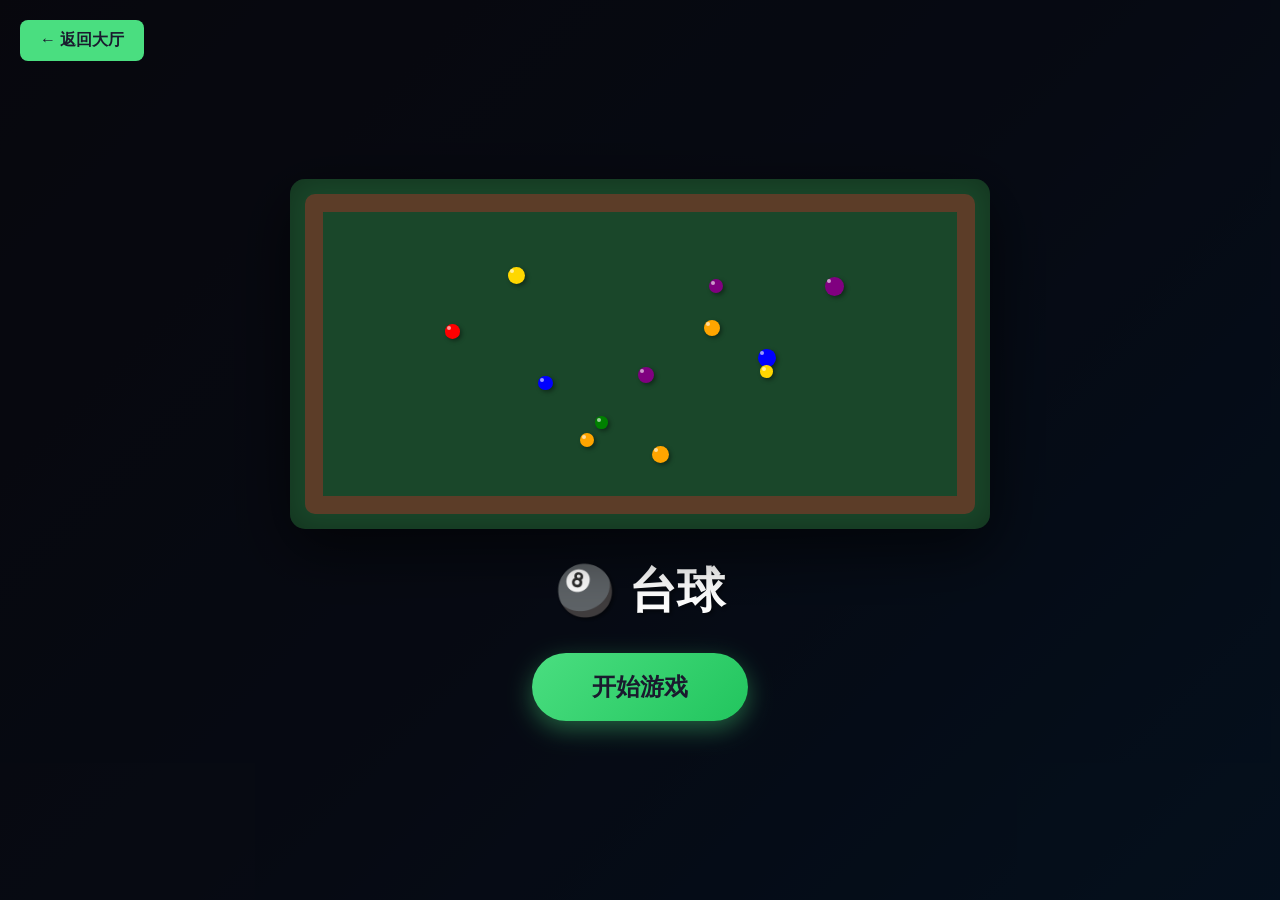
==== pool.html @ c65b7fc7 "fix: 台球横屏自适应布局" ====
<!DOCTYPE html>
<html lang="zh-CN">
<head>
    <meta charset="UTF-8">
    <meta name="viewport" content="width=device-width, initial-scale=1.0, user-scalable=no">
    <title>台球 - 单人练习</title>
    <style>
        * {
            margin: 0;
            padding: 0;
            box-sizing: border-box;
        }
        
        body {
            font-family: 'Segoe UI', sans-serif;
            background: linear-gradient(135deg, #1a1a2e 0%, #16213e 50%, #0f3460 100%);
            min-height: 100vh;
            display: flex;
            flex-direction: column;
            align-items: center;
            justify-content: center;
            padding: 10px;
            overflow: hidden;
        }
        
        /* 开始菜单 */
        #startMenu {
            position: fixed;
            inset: 0;
            display: flex;
            flex-direction: column;
            align-items: center;
            justify-content: center;
            background: rgba(0,0,0,0.7);
            z-index: 100;
        }
        
        #startMenu.hidden {
            display: none;
        }
        
        .menu-table {
            position: relative;
            width: 90%;
            max-width: 700px;
            aspect-ratio: 2;
            background: #1a472a;
            border-radius: 15px;
            box-shadow: 
                0 20px 60px rgba(0,0,0,0.6),
                inset 0 0 30px rgba(0,0,0,0.3);
            overflow: hidden;
            margin-bottom: 30px;
        }
        
        .menu-table::before {
            content: '';
            position: absolute;
            inset: 15px;
            border: 18px solid #5c3d28;
            border-radius: 10px;
            pointer-events: none;
        }
        
        .menu-ball {
            position: absolute;
            border-radius: 50%;
            box-shadow: 2px 2px 4px rgba(0,0,0,0.4);
        }
        
        .menu-ball::after {
            content: '';
            position: absolute;
            top: 2px;
            left: 2px;
            width: 4px;
            height: 4px;
            background: rgba(255,255,255,0.6);
            border-radius: 50%;
        }
        
        .menu-title {
            font-size: 48px;
            color: #fff;
            margin-bottom: 30px;
            text-shadow: 2px 2px 4px rgba(0,0,0,0.5);
        }
        
        .start-btn {
            background: linear-gradient(135deg, #4ade80, #22c55e);
            color: #1a1a2e;
            border: none;
            padding: 18px 60px;
            font-size: 24px;
            font-weight: bold;
            border-radius: 50px;
            cursor: pointer;
            box-shadow: 0 8px 25px rgba(74,222,128,0.4);
            transition: transform 0.3s, box-shadow 0.3s;
            -webkit-tap-highlight-color: transparent;
            touch-action: manipulation;
        }
        
        .start-btn:hover {
            transform: translateY(-3px);
            box-shadow: 0 12px 30px rgba(74,222,128,0.5);
        }
        
        .start-btn:active {
            transform: translateY(0);
        }
        
        .back-btn {
            position: fixed;
            top: 20px;
            left: 20px;
            background: #4ade80;
            color: #1a1a2e;
            padding: 10px 20px;
            border-radius: 8px;
            text-decoration: none;
            font-weight: bold;
            z-index: 200;
        }
        
        /* 设备选择界面 */
        .device-select {
            display: none;
            position: fixed;
            inset: 0;
            background: linear-gradient(135deg, #1a1a2e 0%, #16213e 50%, #0f3460 100%);
            z-index: 150;
            flex-direction: column;
            align-items: center;
            justify-content: center;
            padding: 20px;
        }
        
        .device-select.show {
            display: flex;
        }
        
        .device-btn {
            background: rgba(255,255,255,0.1);
            border: 2px solid rgba(255,255,255,0.3);
            border-radius: 16px;
            padding: 30px 40px;
            color: #fff;
            cursor: pointer;
            transition: all 0.3s;
            display: flex;
            flex-direction: column;
            align-items: center;
            gap: 10px;
            font-size: 18px;
        }
        
        .device-btn:hover {
            background: rgba(74,222,128,0.2);
            border-color: #4ade80;
            transform: translateY(-5px);
        }
        
        .game-ui {
            display: none;
        }
        
        .game-ui.active {
            display: block;
        }
        
        /* 手机横屏模式 */
        @media (orientation: landscape) and (max-height: 500px) {
            body {
                padding: 5px;
            }
            
            h1 {
                font-size: 16px;
                margin-bottom: 5px;
            }
            
            .info-bar {
                gap: 15px;
                margin-bottom: 5px;
                font-size: 12px;
            }
            
            .info-bar span {
                padding: 4px 10px;
            }
            
            .tips {
                font-size: 11px;
                margin-top: 5px;
            }
            
            .power-indicator {
                width: 150px;
                height: 12px;
                margin-top: 5px;
            }
        }
        
        /* 设备选择界面 */
        .device-select {
            color: #fff;
            margin-bottom: 15px;
            font-size: 28px;
        }
        
        .info-bar {
            display: flex;
            gap: 30px;
            margin-bottom: 15px;
            color: #fff;
            font-size: 18px;
            flex-wrap: wrap;
            justify-content: center;
        }
        
        .info-bar span {
            background: rgba(255,255,255,0.1);
            padding: 8px 20px;
            border-radius: 8px;
        }
        
        #gameCanvas {
            background: #1a472a;
            border-radius: 12px;
            box-shadow: 0 10px 40px rgba(0,0,0,0.5);
            cursor: crosshair;
            touch-action: none;
        }
        
        .tips {
            color: #888;
            margin-top: 15px;
            font-size: 14px;
        }
        
        .power-indicator {
            width: 300px;
            height: 20px;
            background: #333;
            border-radius: 10px;
            overflow: hidden;
            margin-top: 15px;
        }
        
        .power-fill {
            height: 100%;
            width: 0%;
            background: linear-gradient(90deg, #4ade80, #f59e0b, #ef4444);
            transition: width 0.05s;
        }
    </style>
</head>
<body>
    <!-- 开始菜单 -->
    <div id="startMenu">
        <div class="menu-table" id="menuTable">
            <!-- JS生成散落小球 -->
        </div>
        <h1 class="menu-title">🎱 台球</h1>
        <button class="start-btn" id="startBtn" onclick="showDeviceSelect()">开始游戏</button>
    </div>
    
    <!-- 设备选择界面 -->
    <div id="deviceSelect" class="device-select">
        <h2 style="color:#fff; margin-bottom:30px;">请选择您的设备</h2>
        <div style="display:flex; gap:30px; flex-wrap:wrap; justify-content:center;">
            <button class="device-btn" id="btn-pc">
                <span style="font-size:48px;">💻</span>
                <span>电脑</span>
            </button>
            <button class="device-btn" id="btn-mobile">
                <span style="font-size:48px;">📱</span>
                <span>手机</span>
            </button>
        </div>
    </div>
    
    <a href="index.html" class="back-btn">← 返回大厅</a>
    
    <!-- 游戏界面 -->
    <div class="game-ui" id="gameUI">
        <h1>🎱 台球单人练习</h1>
        
        <div class="info-bar">
            <span>得分: <b id="score">0</b></span>
            <span id="statusText">目标: 打进所有球</span>
            <button id="backBtn" onclick="backToMenu()" style="display:none; padding:8px 16px; background:#4ade80; border:none; border-radius:6px; cursor:pointer; font-weight:bold;">重新开始</button>
        </div>
        
        <canvas id="gameCanvas"></canvas>
        
        <div class="power-indicator">
            <div class="power-fill" id="powerFill"></div>
        </div>
        
        <p class="tips">拖动鼠标/手指瞄准，松开击球</p>
    </div>

    <script>
        // 生成菜单页散落小球
        function createMenuBalls() {
            // 移动端触摸支持
            document.getElementById('startBtn').addEventListener('touchstart', function(e) {
                e.preventDefault();
                showDeviceSelect();
            });
            
            document.getElementById('startBtn').addEventListener('click', function() {
                showDeviceSelect();
            });
            
            // 电脑/手机按钮事件 - 同时支持点击和触摸
            const btnPc = document.getElementById('btn-pc');
            const btnMobile = document.getElementById('btn-mobile');
            
            btnPc.addEventListener('click', function(e) { 
                e.preventDefault();
                startGame('pc'); 
            });
            btnPc.addEventListener('touchstart', function(e) { 
                e.preventDefault();
                e.stopPropagation();
                startGame('pc'); 
            });
            
            btnMobile.addEventListener('click', function(e) { 
                e.preventDefault();
                startGame('mobile'); 
            });
            btnMobile.addEventListener('touchstart', function(e) { 
                e.preventDefault();
                e.stopPropagation();
                startGame('mobile'); 
            });
            
            const table = document.getElementById('menuTable');
            const colors = ['#FFD700', '#0000FF', '#FF0000', '#800080', '#FFA500', '#008000', '#800000', '#000000'];
            
            for (let i = 0; i < 12; i++) {
                const ball = document.createElement('div');
                ball.className = 'menu-ball';
                
                const left = 20 + Math.random() * 60;
                const top = 20 + Math.random() * 60;
                const size = 12 + Math.random() * 8;
                const color = colors[Math.floor(Math.random() * colors.length)];
                
                ball.style.left = left + '%';
                ball.style.top = top + '%';
                ball.style.width = size + 'px';
                ball.style.height = size + 'px';
                ball.style.background = color === '#000000' ? 'linear-gradient(135deg, #444, #000)' : color;
                
                table.appendChild(ball);
            }
        }
        
        createMenuBalls();
        
        // ========== 游戏代码 ==========
        
        const canvas = document.getElementById('gameCanvas');
        const ctx = canvas.getContext('2d');
        
        // 配置
        const TABLE_MARGIN = 20;
        const POCKET_RADIUS = 22;
        let BALL_RADIUS = 11;
        const FRICTION = 0.978;
        const MIN_VELOCITY = 0.08;
        
        // 球颜色
        const BALL_COLORS = {
            1: '#FFD700', 2: '#0000FF', 3: '#FF0000', 4: '#800080',
            5: '#FFA500', 6: '#008000', 7: '#800000', 8: '#000000',
            9: '#FFD700', 10: '#0000FF', 11: '#FF0000', 12: '#800080',
            13: '#FFA500', 14: '#008000', 15: '#800000'
        };
        
        let balls = [];
        let cueBall = null;
        let isDragging = false;
        let dragStart = { x: 0, y: 0 };
        let dragEnd = { x: 0, y: 0 };
        let power = 0;
        let score = 0;
        let isFreeBall = false;
        let cueBallPocketed = false;
        
        // 游戏状态
        let gameStarted = false;
        
        // 设置画布大小
        function resize() {
            const isLandscape = window.innerWidth > window.innerHeight;
            
            if (isLandscape) {
                // 横屏模式 - 更大的画布
                canvas.width = window.innerWidth - 40;
                canvas.height = window.innerHeight * 0.7;
                
                // 保持比例
                if (canvas.width / canvas.height > 2) {
                    canvas.width = canvas.height * 2;
                } else {
                    canvas.height = canvas.width / 2;
                }
                
                // 横屏时球更大
                BALL_RADIUS = Math.min(14, canvas.width / 40);
            } else {
                // 竖屏模式
                const maxW = Math.min(window.innerWidth - 20, 800);
                const maxH = window.innerHeight * 0.5;
                
                if (maxW / maxH > 2) {
                    canvas.height = maxH;
                    canvas.width = maxH * 2;
                } else {
                    canvas.width = maxW;
                    canvas.height = maxW / 2;
                }
                
                // 竖屏时球稍小
                BALL_RADIUS = Math.min(10, canvas.width / 50);
            }
        }
        
        resize();
        window.addEventListener('resize', resize);
        
        // 球袋位置
        function getPockets() {
            const m = 15;
            return [
                { x: m, y: m },
                { x: canvas.width / 2, y: m - 5 },
                { x: canvas.width - m, y: m },
                { x: m, y: canvas.height - m },
                { x: canvas.width / 2, y: canvas.height - m + 5 },
                { x: canvas.width - m, y: canvas.height - m }
            ];
        }
        
        // 球类
        class Ball {
            constructor(x, y, num) {
                this.x = x;
                this.y = y;
                this.vx = 0;
                this.vy = 0;
                this.num = num;
                this.radius = BALL_RADIUS;
                this.pocketed = false;
            }
            
            update() {
                if (this.pocketed) return;
                
                this.x += this.vx;
                this.y += this.vy;
                
                this.vx *= FRICTION;
                this.vy *= FRICTION;
                
                if (Math.abs(this.vx) < MIN_VELOCITY) this.vx = 0;
                if (Math.abs(this.vy) < MIN_VELOCITY) this.vy = 0;
                
                const margin = 20 + this.radius;
                if (this.x < margin) { this.x = margin; this.vx = -this.vx * 0.85; }
                if (this.x > canvas.width - margin) { this.x = canvas.width - margin; this.vx = -this.vx * 0.85; }
                if (this.y < margin) { this.y = margin; this.vy = -this.vy * 0.85; }
                if (this.y > canvas.height - margin) { this.y = canvas.height - margin; this.vy = -this.vy * 0.85; }
                
                const pockets = getPockets();
                for (const p of pockets) {
                    const dist = Math.hypot(this.x - p.x, this.y - p.y);
                    if (dist < POCKET_RADIUS + 4) {
                        this.pocketed = true;
                        this.vx = 0;
                        this.vy = 0;
                        
                        if (this.num === 0) {
                            cueBallPocketed = true;
                        } else if (this.num !== 8 && this.num !== 0) {
                            score += 10;
                            document.getElementById('score').textContent = score;
                        }
                    }
                }
            }
            
            draw() {
                if (this.pocketed) return;
                
                const color = this.num === 0 ? '#fff' : (this.num === 8 ? '#000' : BALL_COLORS[this.num]);
                const isStripe = this.num > 8;
                
                const rotation = (this.x / this.radius) * 0.5;
                
                const grad = ctx.createRadialGradient(this.x - 3, this.y - 3, 0, this.x, this.y, this.radius);
                
                if (this.num === 0) {
                    grad.addColorStop(0, '#ffffff');
                    grad.addColorStop(1, '#cccccc');
                } else if (isStripe) {
                    grad.addColorStop(0, '#ffffff');
                    grad.addColorStop(1, color);
                } else {
                    grad.addColorStop(0, lighten(color, 50));
                    grad.addColorStop(1, color);
                }
                
                ctx.save();
                ctx.translate(this.x, this.y);
                
                ctx.beginPath();
                ctx.arc(0, 0, this.radius, 0, Math.PI * 2);
                ctx.fillStyle = grad;
                ctx.fill();
                
                if (isStripe) {
                    ctx.beginPath();
                    ctx.arc(0, 0, this.radius, 0, Math.PI * 2);
                    ctx.fillStyle = '#fff';
                    ctx.fill();
                    ctx.save();
                    ctx.rotate(rotation);
                    ctx.fillStyle = color;
                    ctx.fillRect(-this.radius, -4, this.radius * 2, 8);
                    ctx.restore();
                }
                
                if (this.num > 0) {
                    ctx.fillStyle = '#fff';
                    ctx.beginPath();
                    ctx.arc(0, 0, 5, 0, Math.PI * 2);
                    ctx.fill();
                    ctx.fillStyle = '#000';
                    ctx.font = 'bold 7px Arial';
                    ctx.textAlign = 'center';
                    ctx.textBaseline = 'middle';
                    ctx.fillText(this.num, 0, 0.5);
                } else {
                    ctx.save();
                    ctx.rotate(rotation);
                    ctx.strokeStyle = 'rgba(200,200,200,0.5)';
                    ctx.lineWidth = 1;
                    for (let i = 0; i < 3; i++) {
                        ctx.beginPath();
                        ctx.moveTo(-this.radius * 0.6, -4 + i * 4);
                        ctx.lineTo(this.radius * 0.6, -4 + i * 4);
                        ctx.stroke();
                    }
                    ctx.restore();
                }
                
                const highlightGrad = ctx.createRadialGradient(-3, -3, 0, -3, -3, this.radius * 0.4);
                highlightGrad.addColorStop(0, 'rgba(255,255,255,0.6)');
                highlightGrad.addColorStop(1, 'rgba(255,255,255,0)');
                ctx.beginPath();
                ctx.arc(-3, -3, this.radius * 0.4, 0, Math.PI * 2);
                ctx.fillStyle = highlightGrad;
                ctx.fill();
                
                ctx.restore();
            }
            
            isMoving() {
                return Math.abs(this.vx) > MIN_VELOCITY || Math.abs(this.vy) > MIN_VELOCITY;
            }
        }
        
        function lighten(color, percent) {
            const num = parseInt(color.replace('#', ''), 16);
            const amt = Math.round(2.55 * percent);
            const R = Math.min(255, (num >> 16) + amt);
            const G = Math.min(255, ((num >> 8) & 0xff) + amt);
            const B = Math.min(255, (num & 0xff) + amt);
            return '#' + (0x1000000 + R * 0x10000 + G * 0x100 + B).toString(16).slice(1);
        }
        
        function initBalls() {
            balls = [];
            
            cueBall = new Ball(canvas.width * 0.25, canvas.height / 2, 0);
            balls.push(cueBall);
            
            const startX = canvas.width * 0.7;
            const startY = canvas.height / 2;
            const gap = BALL_RADIUS * 2.1;
            
            const order = [1, 9, 2, 10, 8, 3, 11, 4, 12, 5, 13, 6, 14, 7, 15];
            let idx = 0;
            
            for (let row = 0; row < 5; row++) {
                for (let col = 0; col <= row; col++) {
                    const x = startX + row * gap * 0.866;
                    const y = startY + (col - row / 2) * gap;
                    balls.push(new Ball(x, y, order[idx]));
                    idx++;
                }
            }
        }
        
        function checkCollisions() {
            for (let i = 0; i < balls.length; i++) {
                for (let j = i + 1; j < balls.length; j++) {
                    const b1 = balls[i];
                    const b2 = balls[j];
                    if (b1.pocketed || b2.pocketed) continue;
                    
                    const dx = b2.x - b1.x;
                    const dy = b2.y - b1.y;
                    const dist = Math.hypot(dx, dy);
                    
                    if (dist < BALL_RADIUS * 2 && dist > 0) {
                        const overlap = BALL_RADIUS * 2 - dist;
                        const nx = dx / dist;
                        const ny = dy / dist;
                        
                        b1.x -= overlap * nx * 0.5;
                        b1.y -= overlap * ny * 0.5;
                        b2.x += overlap * nx * 0.5;
                        b2.y += overlap * ny * 0.5;
                        
                        const dvx = b1.vx - b2.vx;
                        const dvy = b1.vy - b2.vy;
                        const dot = dvx * nx + dvy * ny;
                        
                        if (dot > 0) {
                            const elasticity = 0.95;
                            b1.vx -= dot * nx * elasticity;
                            b1.vy -= dot * ny * elasticity;
                            b2.vx += dot * nx * elasticity;
                            b2.vy += dot * ny * elasticity;
                        }
                    }
                }
            }
        }
        
        function drawTable() {
            const margin = 15;
            
            ctx.fillStyle = '#4a3020';
            ctx.fillRect(0, 0, canvas.width, canvas.height);
            
            ctx.fillStyle = '#5c3d28';
            ctx.fillRect(margin, margin, canvas.width - margin * 2, canvas.height - margin * 2);
            
            const innerMargin = margin + 8;
            ctx.fillStyle = '#1a5c32';
            ctx.fillRect(innerMargin, innerMargin, canvas.width - innerMargin * 2, canvas.height - innerMargin * 2);
            
            ctx.fillStyle = 'rgba(0,0,0,0.02)';
            for (let i = 0; i < 80; i++) {
                ctx.beginPath();
                ctx.arc(
                    innerMargin + Math.random() * (canvas.width - innerMargin * 2),
                    innerMargin + Math.random() * (canvas.height - innerMargin * 2),
                    1, 0, Math.PI * 2
                );
                ctx.fill();
            }
            
            ctx.strokeStyle = 'rgba(255,255,255,0.12)';
            ctx.lineWidth = 1;
            ctx.setLineDash([6, 6]);
            ctx.beginPath();
            ctx.moveTo(canvas.width * 0.25, innerMargin + 5);
            ctx.lineTo(canvas.width * 0.25, canvas.height - innerMargin - 5);
            ctx.stroke();
            ctx.setLineDash([]);
            
            const pockets = getPockets();
            for (const p of pockets) {
                const pocketGrad = ctx.createRadialGradient(p.x, p.y, 5, p.x, p.y, POCKET_RADIUS + 5);
                pocketGrad.addColorStop(0, '#000');
                pocketGrad.addColorStop(1, 'rgba(0,0,0,0)');
                ctx.fillStyle = pocketGrad;
                ctx.beginPath();
                ctx.arc(p.x, p.y, POCKET_RADIUS + 5, 0, Math.PI * 2);
                ctx.fill();
                
                ctx.fillStyle = '#0a0a0a';
                ctx.beginPath();
                ctx.arc(p.x, p.y, POCKET_RADIUS, 0, Math.PI * 2);
                ctx.fill();
                
                ctx.strokeStyle = '#333';
                ctx.lineWidth = 1;
                ctx.beginPath();
                ctx.arc(p.x, p.y, POCKET_RADIUS - 2, 0, Math.PI * 2);
                ctx.stroke();
            }
        }
        
        function drawCue() {
            if (!cueBall || cueBall.pocketed) return;
            
            if (isFreeBall) return;
            
            if (!balls.every(b => !b.isMoving())) return;
            
            const dx = dragStart.x - dragEnd.x;
            const dy = dragStart.y - dragEnd.y;
            const angle = Math.atan2(dy, dx);
            const dist = Math.hypot(dx, dy);
            power = Math.min(dist / 200, 1);
            
            if (!isDragging) return;
            
            drawTrajectory(angle);
            
            ctx.save();
            ctx.translate(cueBall.x, cueBall.y);
            ctx.rotate(angle);
            
            const lineStart = 15;
            let lineEnd = Math.max(canvas.width, canvas.height) * 2;
            
            for (const b of balls) {
                if (b === cueBall || b.pocketed) continue;
                
                const bx = b.x - cueBall.x;
                const by = b.y - cueBall.y;
                const proj = bx * Math.cos(angle) + by * Math.sin(angle);
                
                if (proj > 0) {
                    const perp = Math.abs(bx * (-Math.sin(angle)) + by * Math.cos(angle));
                    
                    if (perp < BALL_RADIUS * 2) {
                        const collisionDist = proj - Math.sqrt(BALL_RADIUS * 2 * BALL_RADIUS * 2 - perp * perp);
                        if (collisionDist > 0 && collisionDist < lineEnd - lineStart) {
                            lineEnd = collisionDist + lineStart;
                        }
                    }
                }
            }
            
            const margin = 20;
            const bounds = [
                -cueBall.x / Math.cos(angle),
                (canvas.width - margin - cueBall.x) / Math.cos(angle),
                -cueBall.y / Math.sin(angle),
                (canvas.height - margin - cueBall.y) / Math.sin(angle)
            ];
            
            for (const b of bounds) {
                if (isFinite(b) && b > 0 && b < lineEnd) {
                    lineEnd = b;
                }
            }
            
            ctx.beginPath();
            ctx.moveTo(lineStart, 0);
            ctx.lineTo(lineEnd, 0);
            ctx.strokeStyle = 'rgba(255,255,255,0.5)';
            ctx.lineWidth = 2;
            ctx.setLineDash([10, 10]);
            ctx.stroke();
            ctx.setLineDash([]);
            
            ctx.restore();
            
            ctx.save();
            ctx.translate(cueBall.x, cueBall.y);
            ctx.rotate(angle + Math.PI);
            
            const cueDist = 20 + power * 30;
            
            ctx.beginPath();
            ctx.moveTo(cueDist, 5);
            ctx.lineTo(cueDist + 180, 5);
            ctx.strokeStyle = 'rgba(0,0,0,0.3)';
            ctx.lineWidth = 8;
            ctx.stroke();
            
            const grad = ctx.createLinearGradient(cueDist, -3, cueDist + 180, -3);
            grad.addColorStop(0, '#8B4513');
            grad.addColorStop(0.1, '#D2691E');
            grad.addColorStop(0.9, '#8B4513');
            grad.addColorStop(1, '#4a2c0a');
            
            ctx.beginPath();
            ctx.moveTo(cueDist, -3);
            ctx.lineTo(cueDist + 180, -3);
            ctx.strokeStyle = grad;
            ctx.lineWidth = 5;
            ctx.stroke();
            
            ctx.beginPath();
            ctx.arc(cueDist, 0, 4, 0, Math.PI * 2);
            ctx.fillStyle = '#4ade80';
            ctx.fill();
            
            ctx.restore();
            
            document.getElementById('powerFill').style.width = (power * 100) + '%';
        }
        
        function drawTrajectory(angle) {
            let targetBall = null;
            let collisionPoint = null;
            
            for (const b of balls) {
                if (b === cueBall || b.pocketed) continue;
                
                const bx = b.x - cueBall.x;
                const by = b.y - cueBall.y;
                const proj = bx * Math.cos(angle) + by * Math.sin(angle);
                
                if (proj > 0) {
                    const perp = Math.abs(bx * (-Math.sin(angle)) + by * Math.cos(angle));
                    
                    if (perp < BALL_RADIUS * 2) {
                        const collisionDist = proj - Math.sqrt(BALL_RADIUS * 2 * BALL_RADIUS * 2 - perp * perp);
                        if (collisionDist > 0) {
                            targetBall = b;
                            collisionPoint = {
                                x: cueBall.x + Math.cos(angle) * collisionDist,
                                y: cueBall.y + Math.sin(angle) * collisionDist
                            };
                            break;
                        }
                    }
                }
            }
            
            if (!targetBall || !collisionPoint) return;
            
            const dx = targetBall.x - collisionPoint.x;
            const dy = targetBall.y - collisionPoint.y;
            const targetAngle = Math.atan2(dy, dx);
            
            const speed = power * 12;
            
            let x = targetBall.x;
            let y = targetBall.y;
            let vx = Math.cos(targetAngle) * speed;
            let vy = Math.sin(targetAngle) * speed;
            
            const margin = 20 + BALL_RADIUS;
            const friction = 0.978;
            const maxSteps = 50;
            
            ctx.beginPath();
            ctx.moveTo(x, y);
            
            for (let i = 0; i < maxSteps; i++) {
                x += vx;
                y += vy;
                
                vx *= friction;
                vy *= friction;
                
                if (x < margin) { x = margin; vx = -vx * 0.85; }
                if (x > canvas.width - margin) { x = canvas.width - margin; vx = -vx * 0.85; }
                if (y < margin) { y = margin; vy = -vy * 0.85; }
                if (y > canvas.height - margin) { y = canvas.height - margin; vy = -vy * 0.85; }
                
                if (Math.hypot(vx, vy) < 0.5) break;
                
                ctx.lineTo(x, y);
            }
            
            ctx.strokeStyle = 'rgba(255, 165, 0, 0.7)';
            ctx.lineWidth = 3;
            ctx.stroke();
            
            ctx.beginPath();
            ctx.arc(x, y, 5, 0, Math.PI * 2);
            ctx.fillStyle = 'rgba(255, 165, 0, 0.5)';
            ctx.fill();
        }
        
        function loop() {
            // 如果游戏未开始，不绘制
            if (!gameStarted) {
                requestAnimationFrame(loop);
                return;
            }
            
            for (const b of balls) b.update();
            checkCollisions();
            
            if (cueBallPocketed && !isFreeBall) {
                isFreeBall = true;
                cueBall.pocketed = true;
                document.getElementById('statusText').innerHTML = '<span style="color:#f59e0b">⚠️ 白球进袋！点击任意位置放置白球</span>';
            }
            
            const coloredBallsLeft = balls.filter(b => b.num !== 0 && b.num !== 8 && !b.pocketed).length;
            if (coloredBallsLeft === 0 && !cueBall.pocketed) {
                const eightBall = balls.find(b => b.num === 8);
                if (eightBall && !eightBall.pocketed) {
                    document.getElementById('statusText').innerHTML = '<span style="color:#22c55e">🎉 可以打黑八了！</span>';
                }
            }
            
            const eightBall = balls.find(b => b.num === 8);
            if (eightBall && eightBall.pocketed) {
                document.getElementById('statusText').innerHTML = '<span style="color:#4ade80">🎊 恭喜通关！</span>';
                showBackButton();
            }
            
            const allPocketed = balls.every(b => b.pocketed);
            if (allPocketed) {
                document.getElementById('statusText').innerHTML = '<span style="color:#4ade80">🎊 恭喜通关！</span>';
                showBackButton();
            }
            
            drawTable();
            
            if (isFreeBall) {
                drawFreeBallPreview();
            }
            
            for (const b of balls) b.draw();
            drawCue();
            
            requestAnimationFrame(loop);
        }
        
        function drawFreeBallPreview() {
            if (!isFreeBall) return;
            
            ctx.fillStyle = 'rgba(74, 222, 128, 0.3)';
            const margin = TABLE_MARGIN + BALL_RADIUS * 2;
            const cols = Math.floor((canvas.width - margin * 2) / (BALL_RADIUS * 4));
            const rows = Math.floor((canvas.height - margin * 2) / (BALL_RADIUS * 4));
            
            for (let i = 0; i < cols; i++) {
                for (let j = 0; j < rows; j++) {
                    const x = margin + i * BALL_RADIUS * 4 + BALL_RADIUS * 2;
                    const y = margin + j * BALL_RADIUS * 4 + BALL_RADIUS * 2;
                    
                    let canPlace = true;
                    for (const b of balls) {
                        if (b === cueBall || b.pocketed) continue;
                        if (Math.hypot(b.x - x, b.y - y) < BALL_RADIUS * 2.5) {
                            canPlace = false;
                            break;
                        }
                    }
                    
                    if (canPlace) {
                        ctx.beginPath();
                        ctx.arc(x, y, BALL_RADIUS * 0.5, 0, Math.PI * 2);
                        ctx.fill();
                    }
                }
            }
        }
        
        function getPos(e) {
            const rect = canvas.getBoundingClientRect();
            const scaleX = canvas.width / rect.width;
            const scaleY = canvas.height / rect.height;
            
            if (e.touches && e.touches.length > 0) {
                return {
                    x: (e.touches[0].clientX - rect.left) * scaleX,
                    y: (e.touches[0].clientY - rect.top) * scaleY
                };
            } else if (e.changedTouches && e.changedTouches.length > 0) {
                return {
                    x: (e.changedTouches[0].clientX - rect.left) * scaleX,
                    y: (e.changedTouches[0].clientY - rect.top) * scaleY
                };
            }
            return {
                x: (e.clientX - rect.left) * scaleX,
                y: (e.clientY - rect.top) * scaleY
            };
        }
        
        function onStart(e) {
            e.preventDefault();
            
            if (isFreeBall) {
                const pos = getPos(e);
                placeCueBall(pos.x, pos.y);
                return;
            }
            
            const allStopped = balls.every(b => !b.isMoving());
            if (!allStopped || cueBall.pocketed) return;
            
            isDragging = true;
            const pos = getPos(e);
            dragStart = pos;
            dragEnd = pos;
        }
        
        function placeCueBall(x, y) {
            const margin = TABLE_MARGIN + BALL_RADIUS;
            
            x = Math.max(margin, Math.min(canvas.width - margin, x));
            y = Math.max(margin, Math.min(canvas.height - margin, y));
            
            let canPlace = true;
            for (const b of balls) {
                if (b === cueBall || b.pocketed) continue;
                if (Math.hypot(b.x - x, b.y - y) < BALL_RADIUS * 2.2) {
                    canPlace = false;
                    const offsets = [[30,0], [-30,0], [0,30], [0,-30], [20,20], [-20,-20], [20,-20], [-20,20]];
                    for (const [ox, oy] of offsets) {
                        const nx = x + ox;
                        const ny = y + oy;
                        if (nx > margin && nx < canvas.width - margin && ny > margin && ny < canvas.height - margin) {
                            let ok = true;
                            for (const b2 of balls) {
                                if (b2 === cueBall || b2.pocketed) continue;
                                if (Math.hypot(b2.x - nx, b2.y - ny) < BALL_RADIUS * 2.2) {
                                    ok = false;
                                    break;
                                }
                            }
                            if (ok) {
                                x = nx;
                                y = ny;
                                canPlace = true;
                                break;
                            }
                        }
                    }
                    break;
                }
            }
            
            if (canPlace) {
                cueBall.x = x;
                cueBall.y = y;
                cueBall.vx = 0;
                cueBall.vy = 0;
                cueBall.pocketed = false;
                cueBallPocketed = false;
                isFreeBall = false;
                document.getElementById('statusText').textContent = '目标: 打进所有球';
            }
        }
        
        function onMove(e) {
            e.preventDefault();
            if (!isDragging) return;
            dragEnd = getPos(e);
        }
        
        function onEnd(e) {
            e.preventDefault();
            if (!isDragging) return;
            isDragging = false;
            
            if (power > 0.05) {
                const dx = dragStart.x - dragEnd.x;
                const dy = dragStart.y - dragEnd.y;
                const angle = Math.atan2(dy, dx);
                
                cueBall.vx = Math.cos(angle) * power * 18;
                cueBall.vy = Math.sin(angle) * power * 18;
            }
            
            power = 0;
            document.getElementById('powerFill').style.width = '0%';
        }
        
        canvas.addEventListener('mousedown', onStart);
        canvas.addEventListener('touchstart', onStart, { passive: false });
        
        document.addEventListener('mousemove', onMove, { passive: false });
        document.addEventListener('touchmove', onMove, { passive: false });
        document.addEventListener('mouseup', onEnd);
        document.addEventListener('touchend', onEnd);
        
        function showBackButton() {
            document.getElementById('backBtn').style.display = 'inline-block';
        }
        
        function backToMenu() {
            gameStarted = false;
            document.getElementById('startMenu').classList.remove('hidden');
            document.getElementById('gameUI').classList.remove('active');
            // 重置分数
            score = 0;
            document.getElementById('score').textContent = '0';
            document.getElementById('statusText').textContent = '目标: 打进所有球';
        }
        
        // 显示设备选择界面
        function showDeviceSelect() {
            document.getElementById('startMenu').classList.add('hidden');
            document.getElementById('deviceSelect').classList.add('show');
        }
        
        function startGame(deviceType) {
            console.log('startGame called with:', deviceType);
            document.getElementById('deviceSelect').classList.remove('show');
            document.getElementById('deviceSelect').style.display = 'none';
            document.getElementById('gameUI').classList.add('active');
            document.getElementById('gameUI').style.display = 'block';
            
            // 如果是手机模式，添加对应class
            if (deviceType === 'mobile') {
                document.body.classList.add('mobile-mode');
            } else {
                document.body.classList.remove('mobile-mode');
            }
            
            // 延迟一下再调整画布
            setTimeout(function() {
                resize();
            }, 100);
            
            // 初始化游戏
            initBalls();
            score = 0;
            isFreeBall = false;
            cueBallPocketed = false;
            gameStarted = true;
            document.getElementById('score').textContent = '0';
            document.getElementById('statusText').textContent = '目标: 打进所有球';
            document.getElementById('backBtn').style.display = 'inline-block';
            console.log('gameStarted set to true');
        }
        // 启动游戏循环
        loop();
    </script>
</body>
</html>
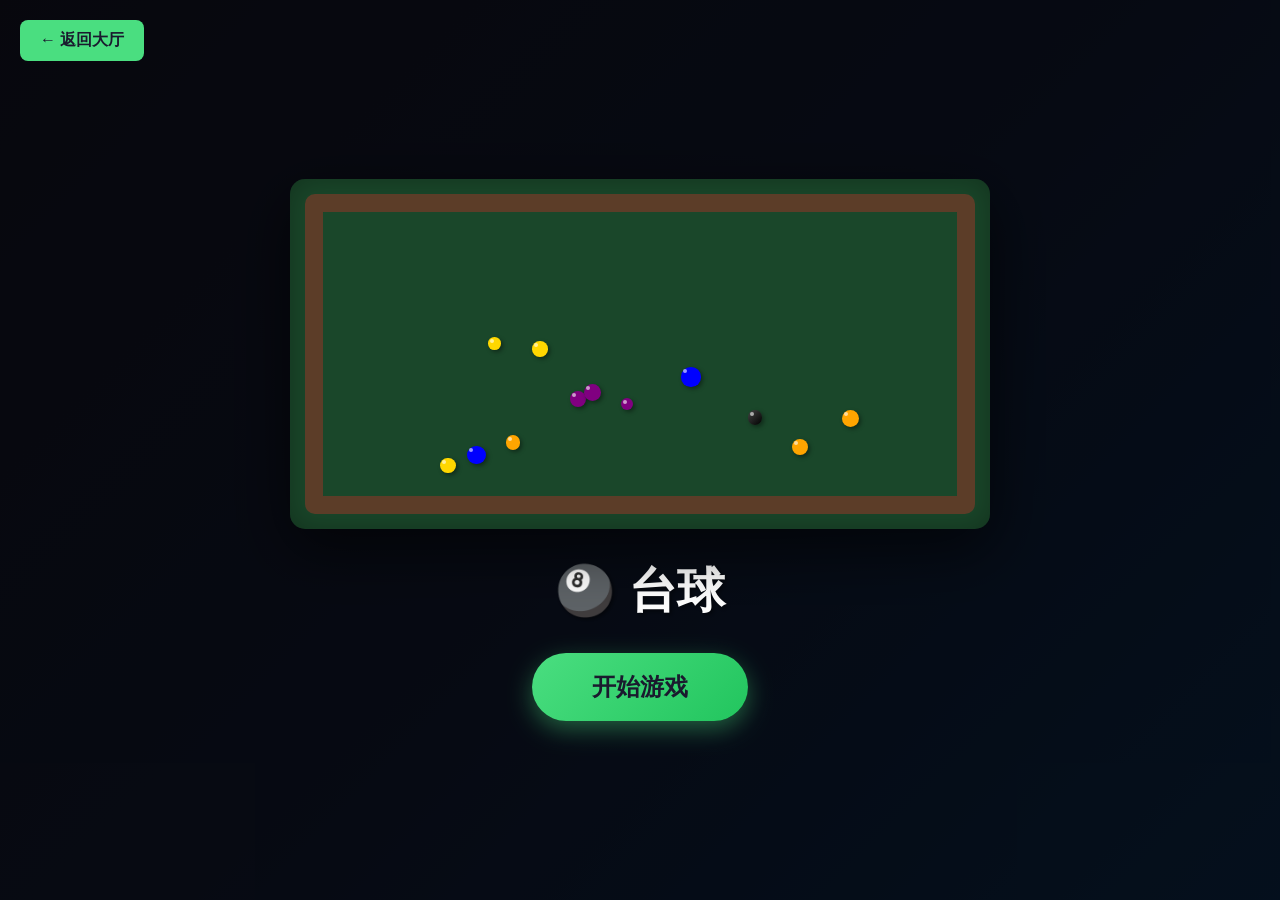
==== commit 8600c5cd: "fix: 台球画布横屏居中显示" ====
--- a/pool.html
+++ b/pool.html
@@ -170,9 +170,10 @@
         }
         
         /* 手机横屏模式 */
-        @media (orientation: landscape) and (max-height: 500px) {
+        @media (orientation: landscape) and (max-height: 600px) {
             body {
                 padding: 5px;
+                justify-content: center;
             }
             
             h1 {
@@ -199,6 +200,11 @@
                 width: 150px;
                 height: 12px;
                 margin-top: 5px;
+            }
+            
+            #gameCanvas {
+                max-width: calc(100vw - 20px);
+                max-height: calc(100vh - 80px);
             }
         }
         
@@ -231,6 +237,8 @@
             box-shadow: 0 10px 40px rgba(0,0,0,0.5);
             cursor: crosshair;
             touch-action: none;
+            display: block;
+            margin: 0 auto;
         }
         
         .tips {
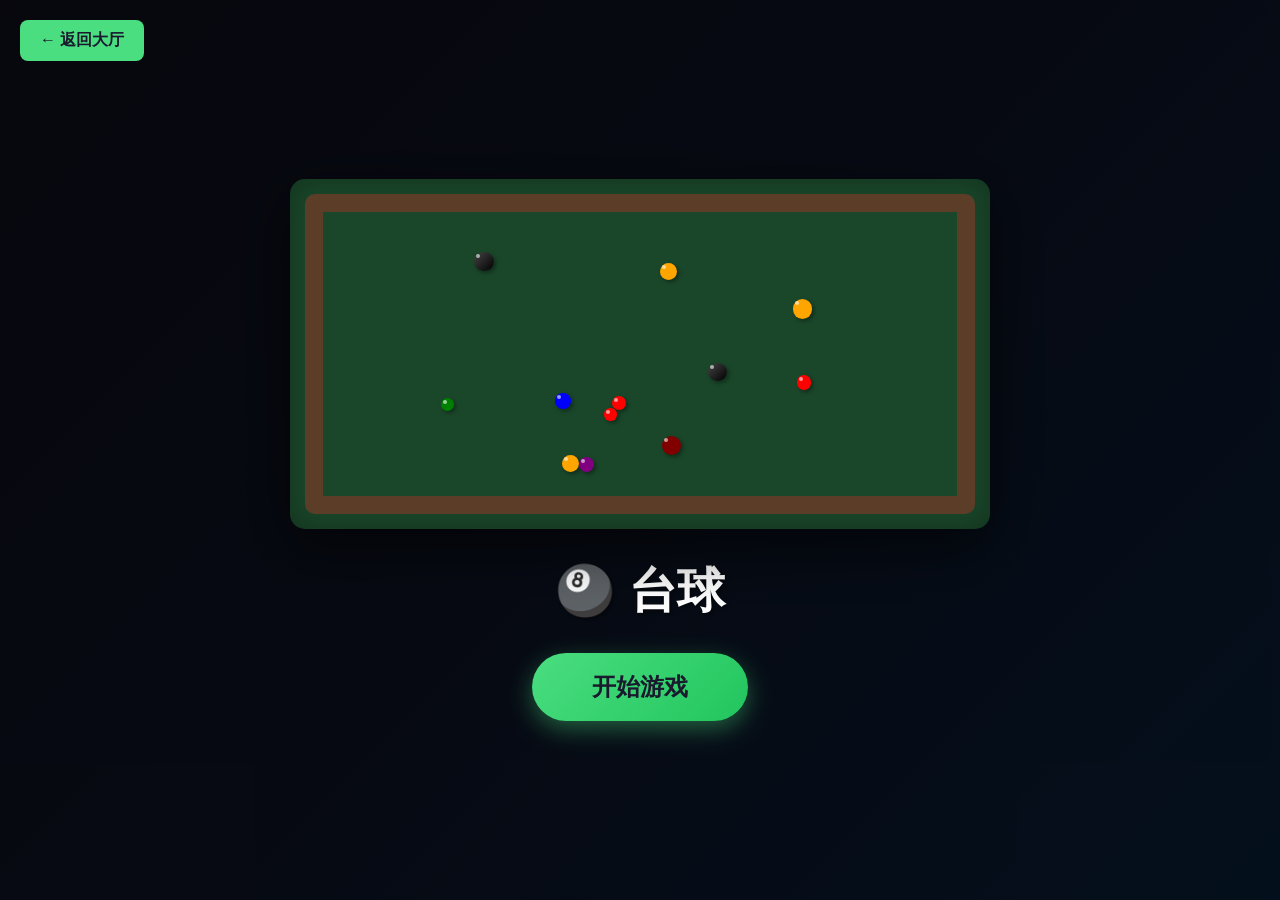
==== commit 56c6c694: "fix: 台球改为竖桌布局" ====
--- a/pool.html
+++ b/pool.html
@@ -377,9 +377,9 @@
         const ctx = canvas.getContext('2d');
         
         // 配置
-        const TABLE_MARGIN = 20;
-        const POCKET_RADIUS = 22;
-        let BALL_RADIUS = 11;
+        const TABLE_MARGIN = 15;
+        const POCKET_RADIUS = 14;
+        let BALL_RADIUS = 8;
         const FRICTION = 0.978;
         const MIN_VELOCITY = 0.08;
         
@@ -408,50 +408,39 @@
         function resize() {
             const isLandscape = window.innerWidth > window.innerHeight;
             
+            // 始终保持竖桌（宽 < 高），适应各种屏幕
             if (isLandscape) {
-                // 横屏模式 - 更大的画布
-                canvas.width = window.innerWidth - 40;
-                canvas.height = window.innerHeight * 0.7;
-                
-                // 保持比例
-                if (canvas.width / canvas.height > 2) {
-                    canvas.width = canvas.height * 2;
-                } else {
-                    canvas.height = canvas.width / 2;
-                }
-                
-                // 横屏时球更大
-                BALL_RADIUS = Math.min(14, canvas.width / 40);
+                // 横屏模式 - 画布靠左，竖向放置
+                canvas.height = window.innerHeight * 0.75;
+                canvas.width = canvas.height * 0.5; // 竖桌 0.5:1
+                
+                // 球大小
+                BALL_RADIUS = Math.min(10, canvas.height / 35);
             } else {
-                // 竖屏模式
-                const maxW = Math.min(window.innerWidth - 20, 800);
-                const maxH = window.innerHeight * 0.5;
-                
-                if (maxW / maxH > 2) {
-                    canvas.height = maxH;
-                    canvas.width = maxH * 2;
-                } else {
-                    canvas.width = maxW;
-                    canvas.height = maxW / 2;
-                }
-                
-                // 竖屏时球稍小
-                BALL_RADIUS = Math.min(10, canvas.width / 50);
+                // 竖屏模式 - 竖桌
+                const maxH = window.innerHeight * 0.55;
+                const maxW = window.innerWidth - 20;
+                
+                canvas.height = Math.min(maxH, maxW * 2);
+                canvas.width = canvas.height * 0.5;
+                
+                // 球稍小
+                BALL_RADIUS = Math.min(8, canvas.width / 45);
             }
         }
         
         resize();
         window.addEventListener('resize', resize);
         
-        // 球袋位置
+        // 球袋位置 - 竖桌
         function getPockets() {
-            const m = 15;
+            const m = 12;
             return [
                 { x: m, y: m },
-                { x: canvas.width / 2, y: m - 5 },
+                { x: canvas.width / 2, y: m - 3 },
                 { x: canvas.width - m, y: m },
                 { x: m, y: canvas.height - m },
-                { x: canvas.width / 2, y: canvas.height - m + 5 },
+                { x: canvas.width / 2, y: canvas.height - m + 3 },
                 { x: canvas.width - m, y: canvas.height - m }
             ];
         }
@@ -597,20 +586,22 @@
         function initBalls() {
             balls = [];
             
-            cueBall = new Ball(canvas.width * 0.25, canvas.height / 2, 0);
+            // 竖桌：白球在下，球堆在上
+            cueBall = new Ball(canvas.width / 2, canvas.height * 0.8, 0);
             balls.push(cueBall);
             
-            const startX = canvas.width * 0.7;
-            const startY = canvas.height / 2;
+            const startX = canvas.width / 2;
+            const startY = canvas.height * 0.25;
             const gap = BALL_RADIUS * 2.1;
             
             const order = [1, 9, 2, 10, 8, 3, 11, 4, 12, 5, 13, 6, 14, 7, 15];
             let idx = 0;
             
+            // 竖向三角形
             for (let row = 0; row < 5; row++) {
                 for (let col = 0; col <= row; col++) {
-                    const x = startX + row * gap * 0.866;
-                    const y = startY + (col - row / 2) * gap;
+                    const x = startX + (col - row / 2) * gap;
+                    const y = startY + row * gap * 0.866;
                     balls.push(new Ball(x, y, order[idx]));
                     idx++;
                 }
@@ -681,9 +672,10 @@
             ctx.strokeStyle = 'rgba(255,255,255,0.12)';
             ctx.lineWidth = 1;
             ctx.setLineDash([6, 6]);
+            // 竖桌：开球线在下方1/4处
             ctx.beginPath();
-            ctx.moveTo(canvas.width * 0.25, innerMargin + 5);
-            ctx.lineTo(canvas.width * 0.25, canvas.height - innerMargin - 5);
+            ctx.moveTo(innerMargin + 5, canvas.height * 0.75);
+            ctx.lineTo(canvas.width - innerMargin - 5, canvas.height * 0.75);
             ctx.stroke();
             ctx.setLineDash([]);
             
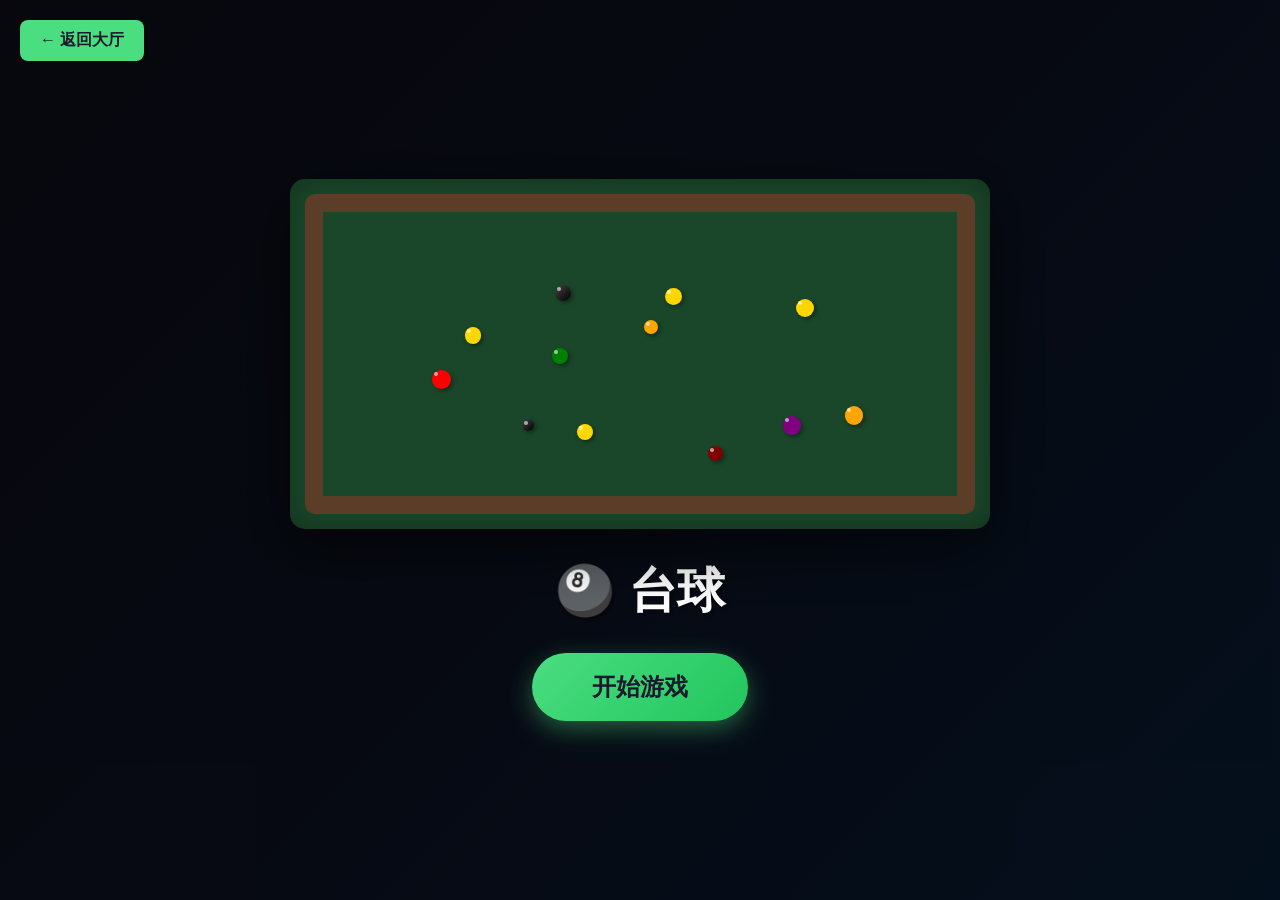
==== commit 8c31e7e8: "fix: 增大横屏画布尺寸，修复球颜色" ====
--- a/pool.html
+++ b/pool.html
@@ -410,22 +410,26 @@
             
             // 始终保持竖桌（宽 < 高），适应各种屏幕
             if (isLandscape) {
-                // 横屏模式 - 画布靠左，竖向放置
-                canvas.height = window.innerHeight * 0.75;
-                canvas.width = canvas.height * 0.5; // 竖桌 0.5:1
-                
-                // 球大小
-                BALL_RADIUS = Math.min(10, canvas.height / 35);
+                // 横屏模式 - 竖桌居中
+                const maxHeight = window.innerHeight * 0.85;
+                const maxWidth = window.innerWidth * 0.9;
+                
+                // 竖桌比例 0.5:1
+                canvas.height = Math.min(maxHeight, maxWidth * 2);
+                canvas.width = canvas.height * 0.5;
+                
+                // 球大小根据画布调整
+                BALL_RADIUS = canvas.height / 28;
             } else {
-                // 竖屏模式 - 竖桌
-                const maxH = window.innerHeight * 0.55;
+                // 竖屏模式
+                const maxH = window.innerHeight * 0.6;
                 const maxW = window.innerWidth - 20;
                 
                 canvas.height = Math.min(maxH, maxW * 2);
                 canvas.width = canvas.height * 0.5;
                 
                 // 球稍小
-                BALL_RADIUS = Math.min(8, canvas.width / 45);
+                BALL_RADIUS = canvas.height / 32;
             }
         }
         
@@ -496,77 +500,41 @@
             draw() {
                 if (this.pocketed) return;
                 
-                const color = this.num === 0 ? '#fff' : (this.num === 8 ? '#000' : BALL_COLORS[this.num]);
-                const isStripe = this.num > 8;
-                
-                const rotation = (this.x / this.radius) * 0.5;
-                
-                const grad = ctx.createRadialGradient(this.x - 3, this.y - 3, 0, this.x, this.y, this.radius);
-                
+                let color;
                 if (this.num === 0) {
-                    grad.addColorStop(0, '#ffffff');
-                    grad.addColorStop(1, '#cccccc');
-                } else if (isStripe) {
-                    grad.addColorStop(0, '#ffffff');
-                    grad.addColorStop(1, color);
+                    color = '#ffffff';
+                } else if (this.num === 8) {
+                    color = '#000000';
                 } else {
-                    grad.addColorStop(0, lighten(color, 50));
-                    grad.addColorStop(1, color);
+                    color = BALL_COLORS[this.num] || '#ff0000';
                 }
                 
-                ctx.save();
-                ctx.translate(this.x, this.y);
-                
+                // 绘制球的阴影
                 ctx.beginPath();
-                ctx.arc(0, 0, this.radius, 0, Math.PI * 2);
-                ctx.fillStyle = grad;
+                ctx.arc(this.x + 2, this.y + 2, this.radius, 0, Math.PI * 2);
+                ctx.fillStyle = 'rgba(0,0,0,0.3)';
                 ctx.fill();
                 
-                if (isStripe) {
-                    ctx.beginPath();
-                    ctx.arc(0, 0, this.radius, 0, Math.PI * 2);
-                    ctx.fillStyle = '#fff';
-                    ctx.fill();
-                    ctx.save();
-                    ctx.rotate(rotation);
-                    ctx.fillStyle = color;
-                    ctx.fillRect(-this.radius, -4, this.radius * 2, 8);
-                    ctx.restore();
-                }
-                
+                // 绘制球体
+                ctx.beginPath();
+                ctx.arc(this.x, this.y, this.radius, 0, Math.PI * 2);
+                ctx.fillStyle = color;
+                ctx.fill();
+                
+                // 绘制球的高光
+                ctx.beginPath();
+                ctx.arc(this.x - this.radius * 0.3, this.y - this.radius * 0.3, this.radius * 0.3, 0, Math.PI * 2);
+                ctx.fillStyle = 'rgba(255,255,255,0.4)';
+                ctx.fill();
+                
+                // 绘制球号
                 if (this.num > 0) {
-                    ctx.fillStyle = '#fff';
-                    ctx.beginPath();
-                    ctx.arc(0, 0, 5, 0, Math.PI * 2);
-                    ctx.fill();
-                    ctx.fillStyle = '#000';
-                    ctx.font = 'bold 7px Arial';
+                    ctx.fillStyle = this.num === 8 ? '#fff' : '#000';
+                    ctx.font = 'bold ' + (this.radius * 0.8) + 'px Arial';
                     ctx.textAlign = 'center';
                     ctx.textBaseline = 'middle';
-                    ctx.fillText(this.num, 0, 0.5);
-                } else {
-                    ctx.save();
-                    ctx.rotate(rotation);
-                    ctx.strokeStyle = 'rgba(200,200,200,0.5)';
-                    ctx.lineWidth = 1;
-                    for (let i = 0; i < 3; i++) {
-                        ctx.beginPath();
-                        ctx.moveTo(-this.radius * 0.6, -4 + i * 4);
-                        ctx.lineTo(this.radius * 0.6, -4 + i * 4);
-                        ctx.stroke();
-                    }
-                    ctx.restore();
+                    ctx.fillText(this.num, this.x, this.y);
                 }
-                
-                const highlightGrad = ctx.createRadialGradient(-3, -3, 0, -3, -3, this.radius * 0.4);
-                highlightGrad.addColorStop(0, 'rgba(255,255,255,0.6)');
-                highlightGrad.addColorStop(1, 'rgba(255,255,255,0)');
-                ctx.beginPath();
-                ctx.arc(-3, -3, this.radius * 0.4, 0, Math.PI * 2);
-                ctx.fillStyle = highlightGrad;
-                ctx.fill();
-                
-                ctx.restore();
             }
             
             isMoving() {
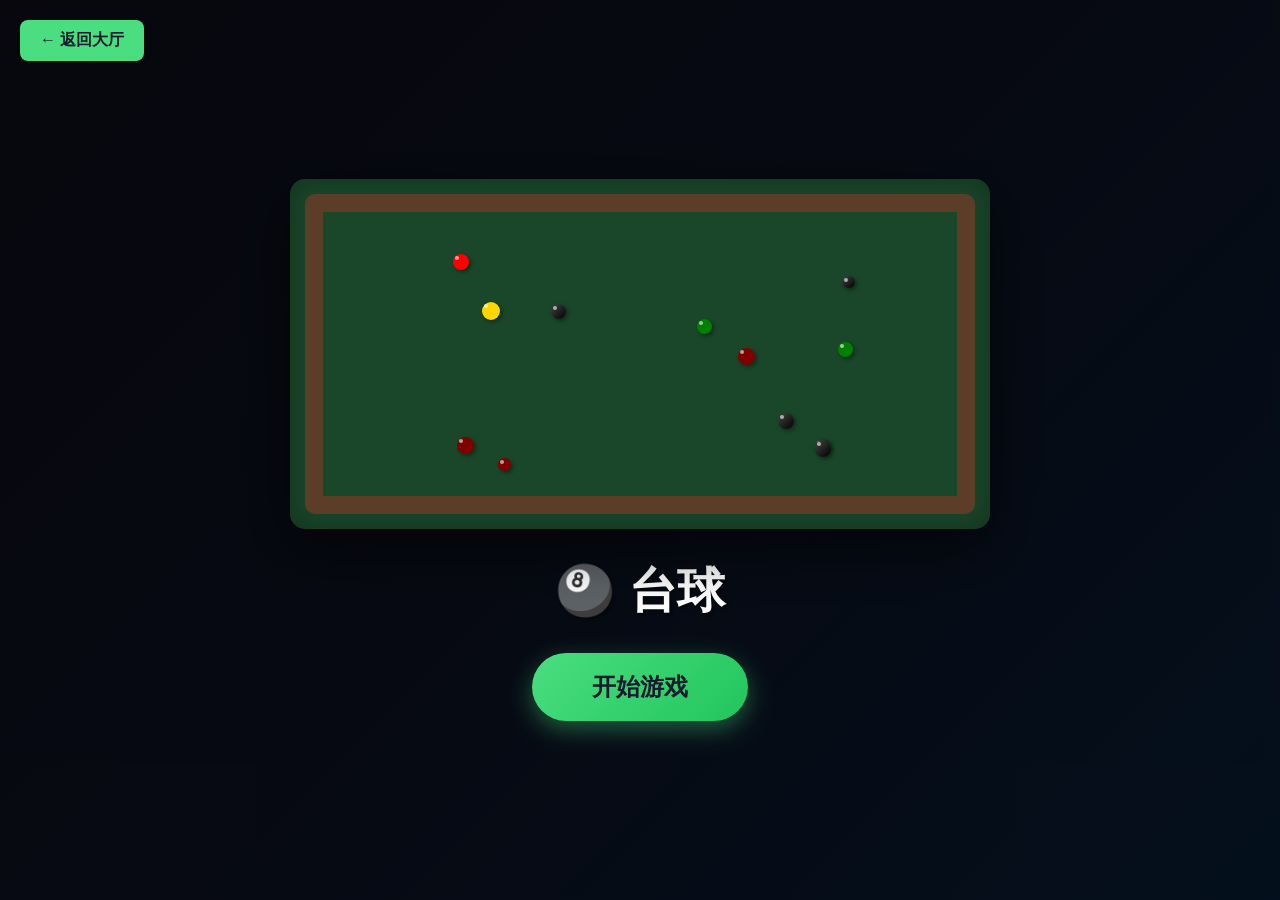
==== commit 74bda79f: "fix: 调整球桌和球的比例关系" ====
--- a/pool.html
+++ b/pool.html
@@ -376,12 +376,12 @@
         const canvas = document.getElementById('gameCanvas');
         const ctx = canvas.getContext('2d');
         
-        // 配置
-        const TABLE_MARGIN = 15;
-        const POCKET_RADIUS = 14;
-        let BALL_RADIUS = 8;
+        // 配置 - 根据画布动态计算
         const FRICTION = 0.978;
         const MIN_VELOCITY = 0.08;
+        
+        function getTableMargin() { return canvas.width * 0.08; }
+        function getPocketRadius() { return canvas.width * 0.07; }
         
         // 球颜色
         const BALL_COLORS = {
@@ -410,16 +410,23 @@
             
             // 始终保持竖桌（宽 < 高），适应各种屏幕
             if (isLandscape) {
-                // 横屏模式 - 竖桌居中
-                const maxHeight = window.innerHeight * 0.85;
-                const maxWidth = window.innerWidth * 0.9;
-                
-                // 竖桌比例 0.5:1
-                canvas.height = Math.min(maxHeight, maxWidth * 2);
+                // 横屏模式 - 竖桌居中，占满屏幕
+                const maxHeight = window.innerHeight * 0.9;
+                const maxWidth = window.innerWidth * 0.95;
+                
+                // 竖桌比例 1:2 (宽:高 = 0.5)
+                // 先以高度为主
+                canvas.height = maxHeight;
                 canvas.width = canvas.height * 0.5;
                 
-                // 球大小根据画布调整
-                BALL_RADIUS = canvas.height / 28;
+                // 如果宽度超了，就以宽度为主
+                if (canvas.width > maxWidth) {
+                    canvas.width = maxWidth;
+                    canvas.height = canvas.width * 2;
+                }
+                
+                // 球大小：球桌宽度的 1/25
+                BALL_RADIUS = canvas.width / 25;
             } else {
                 // 竖屏模式
                 const maxH = window.innerHeight * 0.6;
@@ -428,8 +435,8 @@
                 canvas.height = Math.min(maxH, maxW * 2);
                 canvas.width = canvas.height * 0.5;
                 
-                // 球稍小
-                BALL_RADIUS = canvas.height / 32;
+                // 球大小
+                BALL_RADIUS = canvas.width / 25;
             }
         }
         
@@ -438,7 +445,7 @@
         
         // 球袋位置 - 竖桌
         function getPockets() {
-            const m = 12;
+            const m = getTableMargin();
             return [
                 { x: m, y: m },
                 { x: canvas.width / 2, y: m - 3 },
@@ -473,7 +480,7 @@
                 if (Math.abs(this.vx) < MIN_VELOCITY) this.vx = 0;
                 if (Math.abs(this.vy) < MIN_VELOCITY) this.vy = 0;
                 
-                const margin = 20 + this.radius;
+                const margin = getTableMargin() + this.radius;
                 if (this.x < margin) { this.x = margin; this.vx = -this.vx * 0.85; }
                 if (this.x > canvas.width - margin) { this.x = canvas.width - margin; this.vx = -this.vx * 0.85; }
                 if (this.y < margin) { this.y = margin; this.vy = -this.vy * 0.85; }
@@ -482,7 +489,7 @@
                 const pockets = getPockets();
                 for (const p of pockets) {
                     const dist = Math.hypot(this.x - p.x, this.y - p.y);
-                    if (dist < POCKET_RADIUS + 4) {
+                    if (dist < getPocketRadius() + 4) {
                         this.pocketed = true;
                         this.vx = 0;
                         this.vy = 0;
@@ -649,23 +656,24 @@
             
             const pockets = getPockets();
             for (const p of pockets) {
-                const pocketGrad = ctx.createRadialGradient(p.x, p.y, 5, p.x, p.y, POCKET_RADIUS + 5);
+                const pr = getPocketRadius();
+                const pocketGrad = ctx.createRadialGradient(p.x, p.y, 5, p.x, p.y, pr + 5);
                 pocketGrad.addColorStop(0, '#000');
                 pocketGrad.addColorStop(1, 'rgba(0,0,0,0)');
                 ctx.fillStyle = pocketGrad;
                 ctx.beginPath();
-                ctx.arc(p.x, p.y, POCKET_RADIUS + 5, 0, Math.PI * 2);
+                ctx.arc(p.x, p.y, pr + 5, 0, Math.PI * 2);
                 ctx.fill();
                 
                 ctx.fillStyle = '#0a0a0a';
                 ctx.beginPath();
-                ctx.arc(p.x, p.y, POCKET_RADIUS, 0, Math.PI * 2);
+                ctx.arc(p.x, p.y, pr, 0, Math.PI * 2);
                 ctx.fill();
                 
                 ctx.strokeStyle = '#333';
                 ctx.lineWidth = 1;
                 ctx.beginPath();
-                ctx.arc(p.x, p.y, POCKET_RADIUS - 2, 0, Math.PI * 2);
+                ctx.arc(p.x, p.y, pr - 2, 0, Math.PI * 2);
                 ctx.stroke();
             }
         }
@@ -901,7 +909,7 @@
             if (!isFreeBall) return;
             
             ctx.fillStyle = 'rgba(74, 222, 128, 0.3)';
-            const margin = TABLE_MARGIN + BALL_RADIUS * 2;
+            const margin = getTableMargin();
             const cols = Math.floor((canvas.width - margin * 2) / (BALL_RADIUS * 4));
             const rows = Math.floor((canvas.height - margin * 2) / (BALL_RADIUS * 4));
             
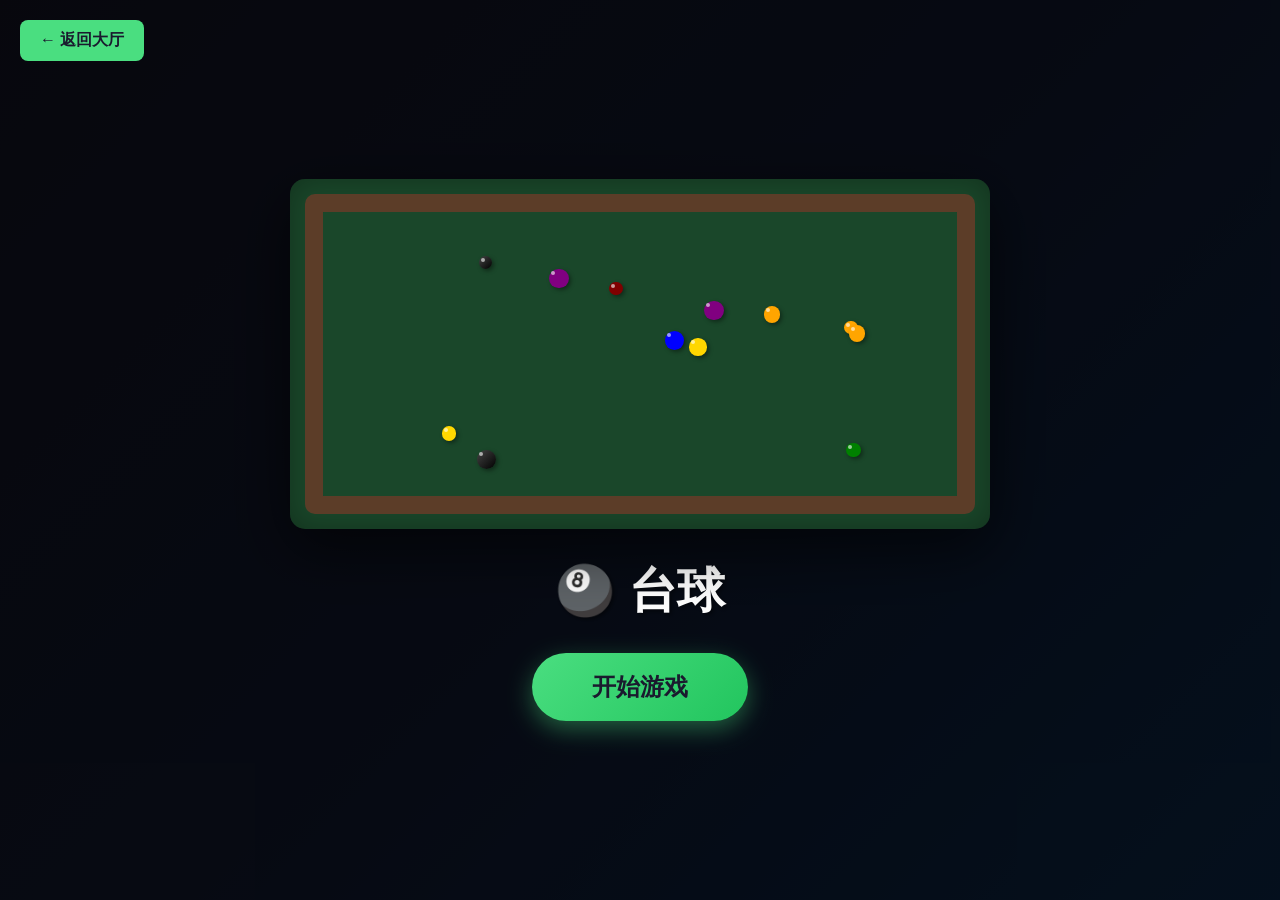
==== commit 02c0210e: "fix: 球袋改到左右两侧" ====
--- a/pool.html
+++ b/pool.html
@@ -443,16 +443,16 @@
         resize();
         window.addEventListener('resize', resize);
         
-        // 球袋位置 - 竖桌
+        // 球袋位置 - 竖桌但球袋在左右两侧（横桌布局旋转90度）
         function getPockets() {
             const m = getTableMargin();
             return [
-                { x: m, y: m },
-                { x: canvas.width / 2, y: m - 3 },
-                { x: canvas.width - m, y: m },
-                { x: m, y: canvas.height - m },
-                { x: canvas.width / 2, y: canvas.height - m + 3 },
-                { x: canvas.width - m, y: canvas.height - m }
+                { x: m, y: m },  // 左上角
+                { x: m, y: canvas.height / 2 },  // 左边中间
+                { x: m, y: canvas.height - m },  // 左下角
+                { x: canvas.width - m, y: m },  // 右上角
+                { x: canvas.width - m, y: canvas.height / 2 },  // 右边中间
+                { x: canvas.width - m, y: canvas.height - m }  // 右下角
             ];
         }
         
@@ -561,8 +561,8 @@
         function initBalls() {
             balls = [];
             
-            // 竖桌：白球在下，球堆在上
-            cueBall = new Ball(canvas.width / 2, canvas.height * 0.8, 0);
+            // 竖桌布局：白球在下部居中，球堆在上部
+            cueBall = new Ball(canvas.width / 2, canvas.height * 0.75, 0);
             balls.push(cueBall);
             
             const startX = canvas.width / 2;
@@ -572,7 +572,7 @@
             const order = [1, 9, 2, 10, 8, 3, 11, 4, 12, 5, 13, 6, 14, 7, 15];
             let idx = 0;
             
-            // 竖向三角形
+            // 三角形球堆（顶点朝上）
             for (let row = 0; row < 5; row++) {
                 for (let col = 0; col <= row; col++) {
                     const x = startX + (col - row / 2) * gap;
@@ -647,7 +647,7 @@
             ctx.strokeStyle = 'rgba(255,255,255,0.12)';
             ctx.lineWidth = 1;
             ctx.setLineDash([6, 6]);
-            // 竖桌：开球线在下方1/4处
+            // 竖桌：开球线在下方1/4处（水平线）
             ctx.beginPath();
             ctx.moveTo(innerMargin + 5, canvas.height * 0.75);
             ctx.lineTo(canvas.width - innerMargin - 5, canvas.height * 0.75);
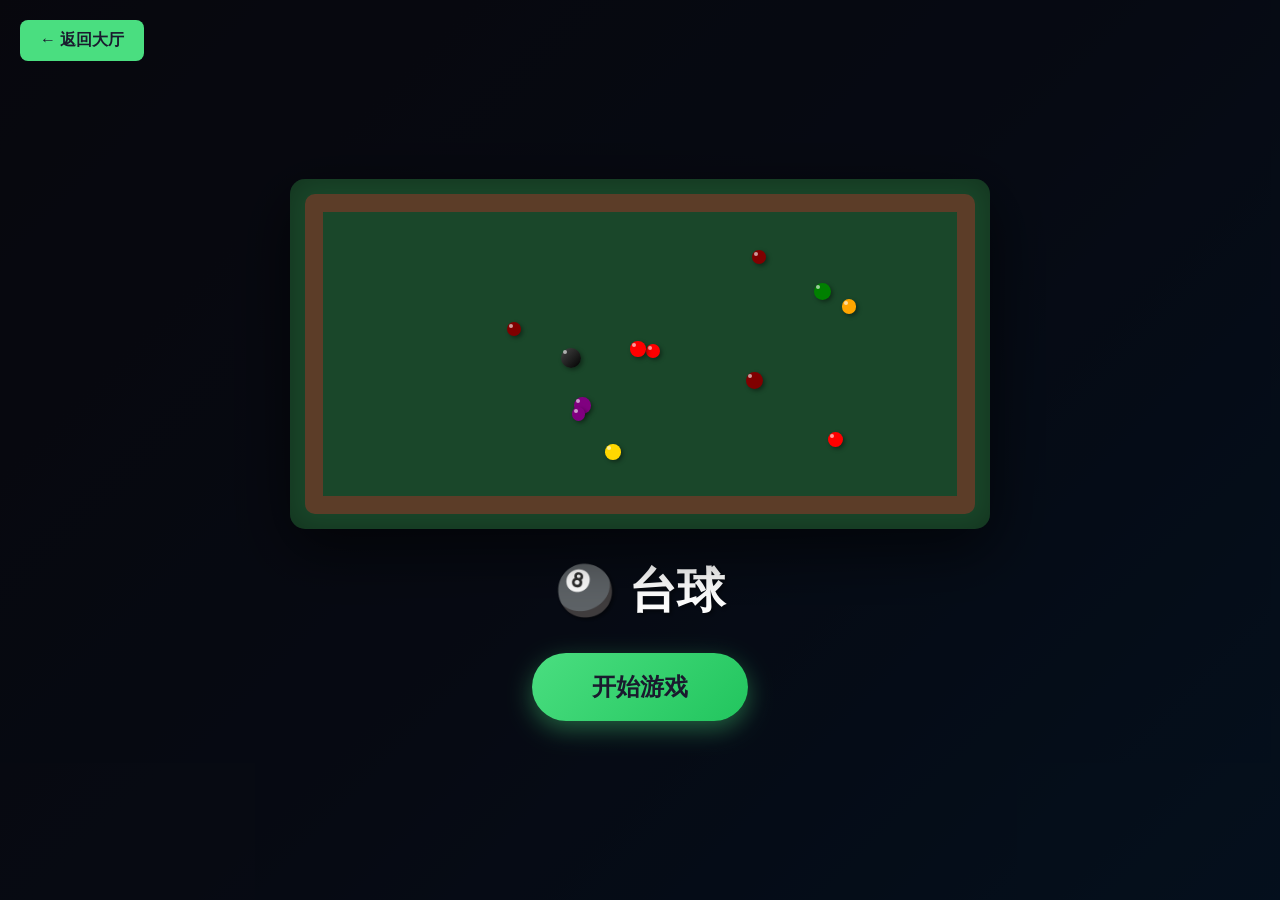
==== commit 23fc3d2f: "fix: 台球球袋适配、俄罗斯方块结束问题、手机控制按钮" ====
--- a/pool.html
+++ b/pool.html
@@ -381,7 +381,7 @@
         const MIN_VELOCITY = 0.08;
         
         function getTableMargin() { return canvas.width * 0.08; }
-        function getPocketRadius() { return canvas.width * 0.07; }
+        function getPocketRadius() { return canvas.width * 0.04; }
         
         // 球颜色
         const BALL_COLORS = {
@@ -977,7 +977,7 @@
         }
         
         function placeCueBall(x, y) {
-            const margin = TABLE_MARGIN + BALL_RADIUS;
+            const margin = getTableMargin() + BALL_RADIUS;
             
             x = Math.max(margin, Math.min(canvas.width - margin, x));
             y = Math.max(margin, Math.min(canvas.height - margin, y));
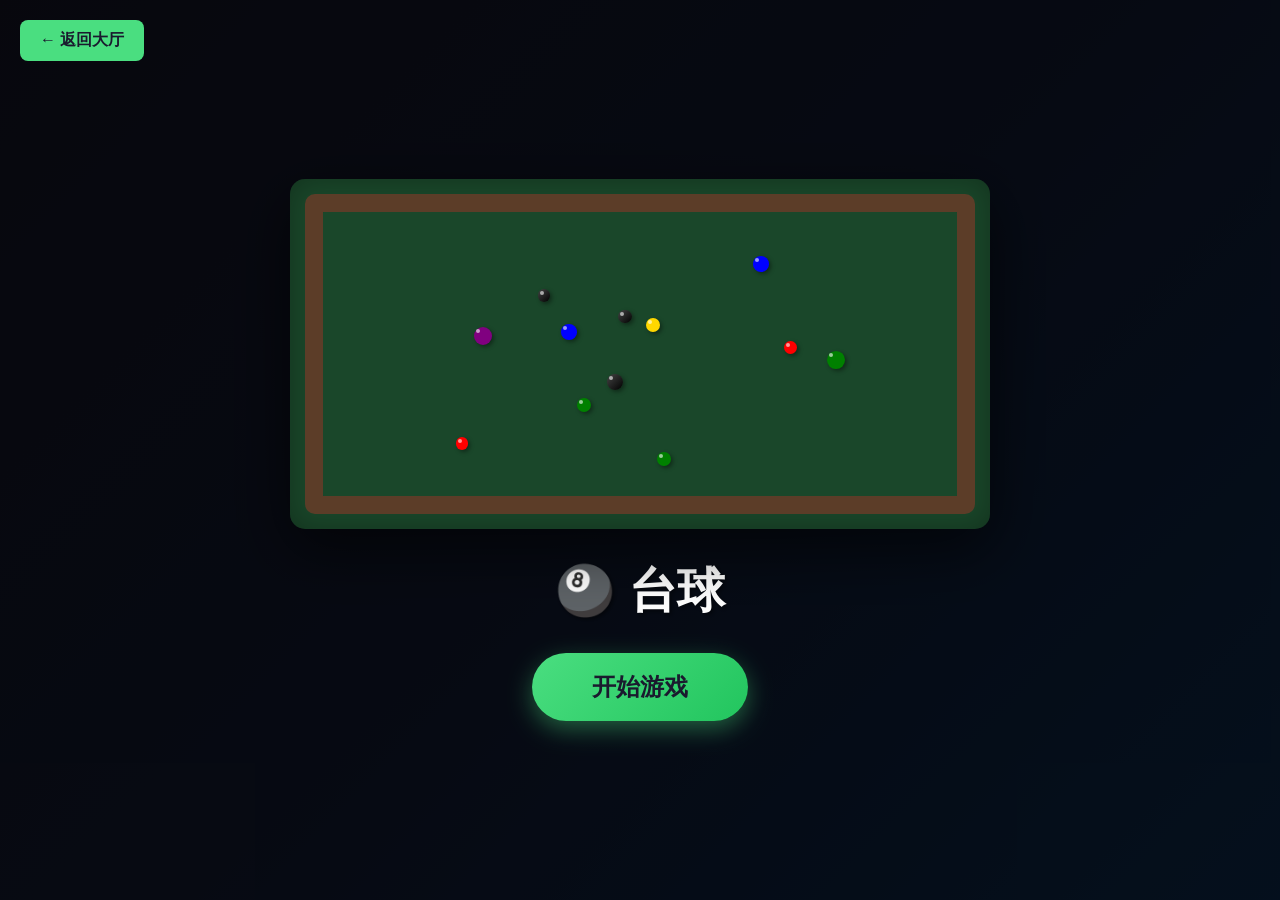
==== commit 203f1537: "fix: 增大台球球袋" ====
--- a/pool.html
+++ b/pool.html
@@ -381,7 +381,7 @@
         const MIN_VELOCITY = 0.08;
         
         function getTableMargin() { return canvas.width * 0.08; }
-        function getPocketRadius() { return canvas.width * 0.04; }
+        function getPocketRadius() { return canvas.width * 0.065; }
         
         // 球颜色
         const BALL_COLORS = {
